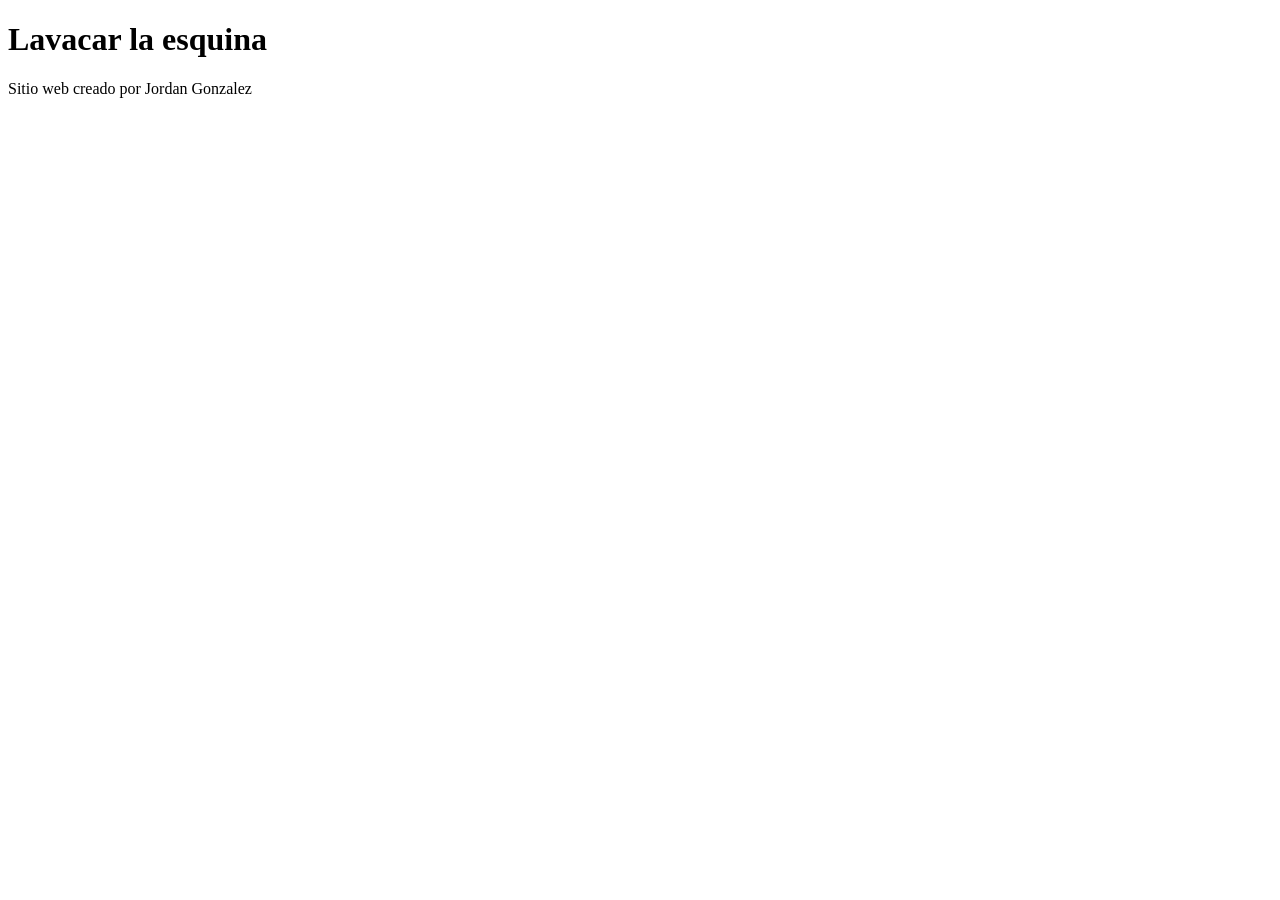
==== index.html @ 4612a8d9 "Estuctura del proyecto" ====
<!DOCTYPE html>
<html lang="es">
<head>
    <meta charset="UTF-8">
    <meta name="viewport" content="width=device-width, initial-scale=1.0">
    <title>Mi pagina</title>
     
</head>
<body>
     <h1>Lavacar la esquina </h1>
     <p>Sitio web creado por Jordan Gonzalez</p>
</body>
</html>
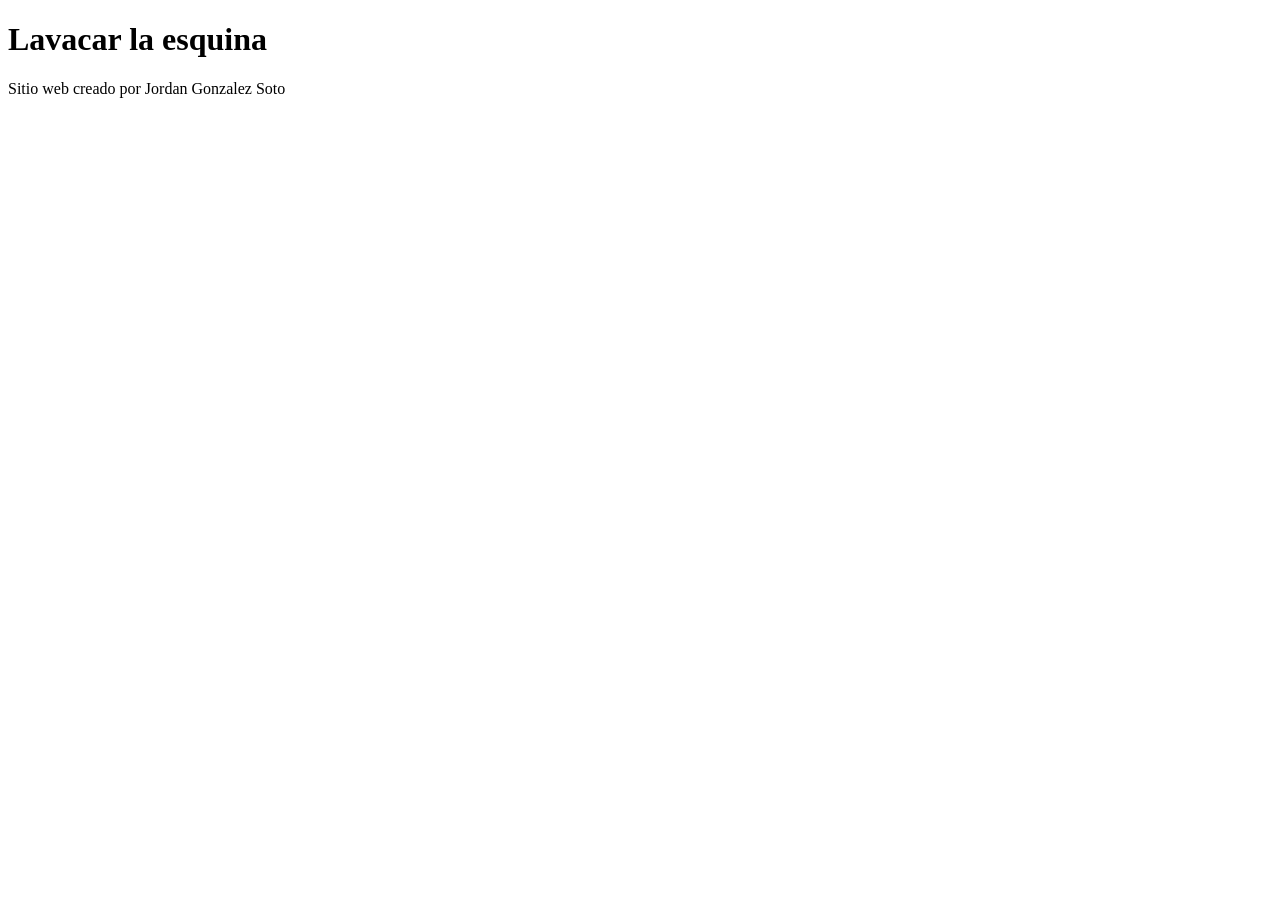
==== commit 3ba7aad5: "Cambiar parrafo" ====
--- a/index.html
+++ b/index.html
@@ -8,6 +8,6 @@
 </head>
 <body>
      <h1>Lavacar la esquina </h1>
-     <p>Sitio web creado por Jordan Gonzalez</p>
+     <p>Sitio web creado por Jordan Gonzalez Soto</p>
 </body>
 </html>
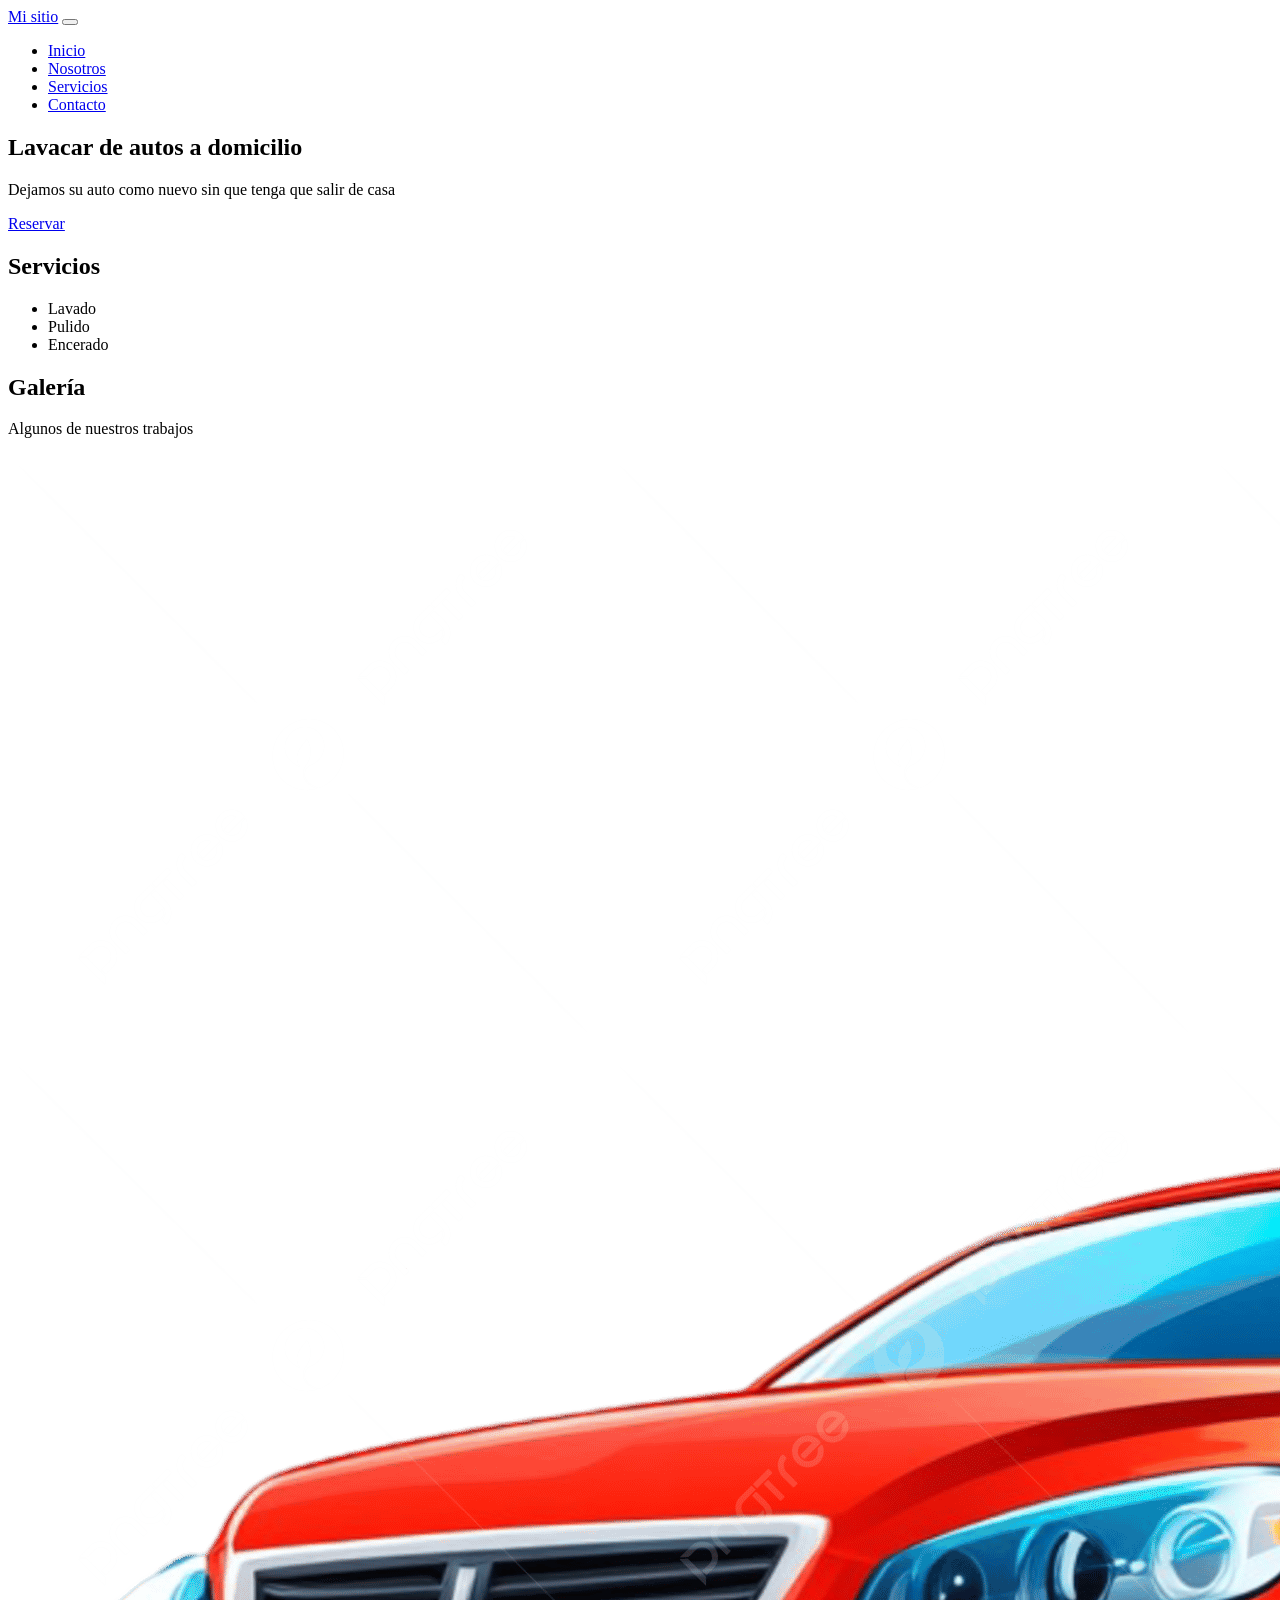
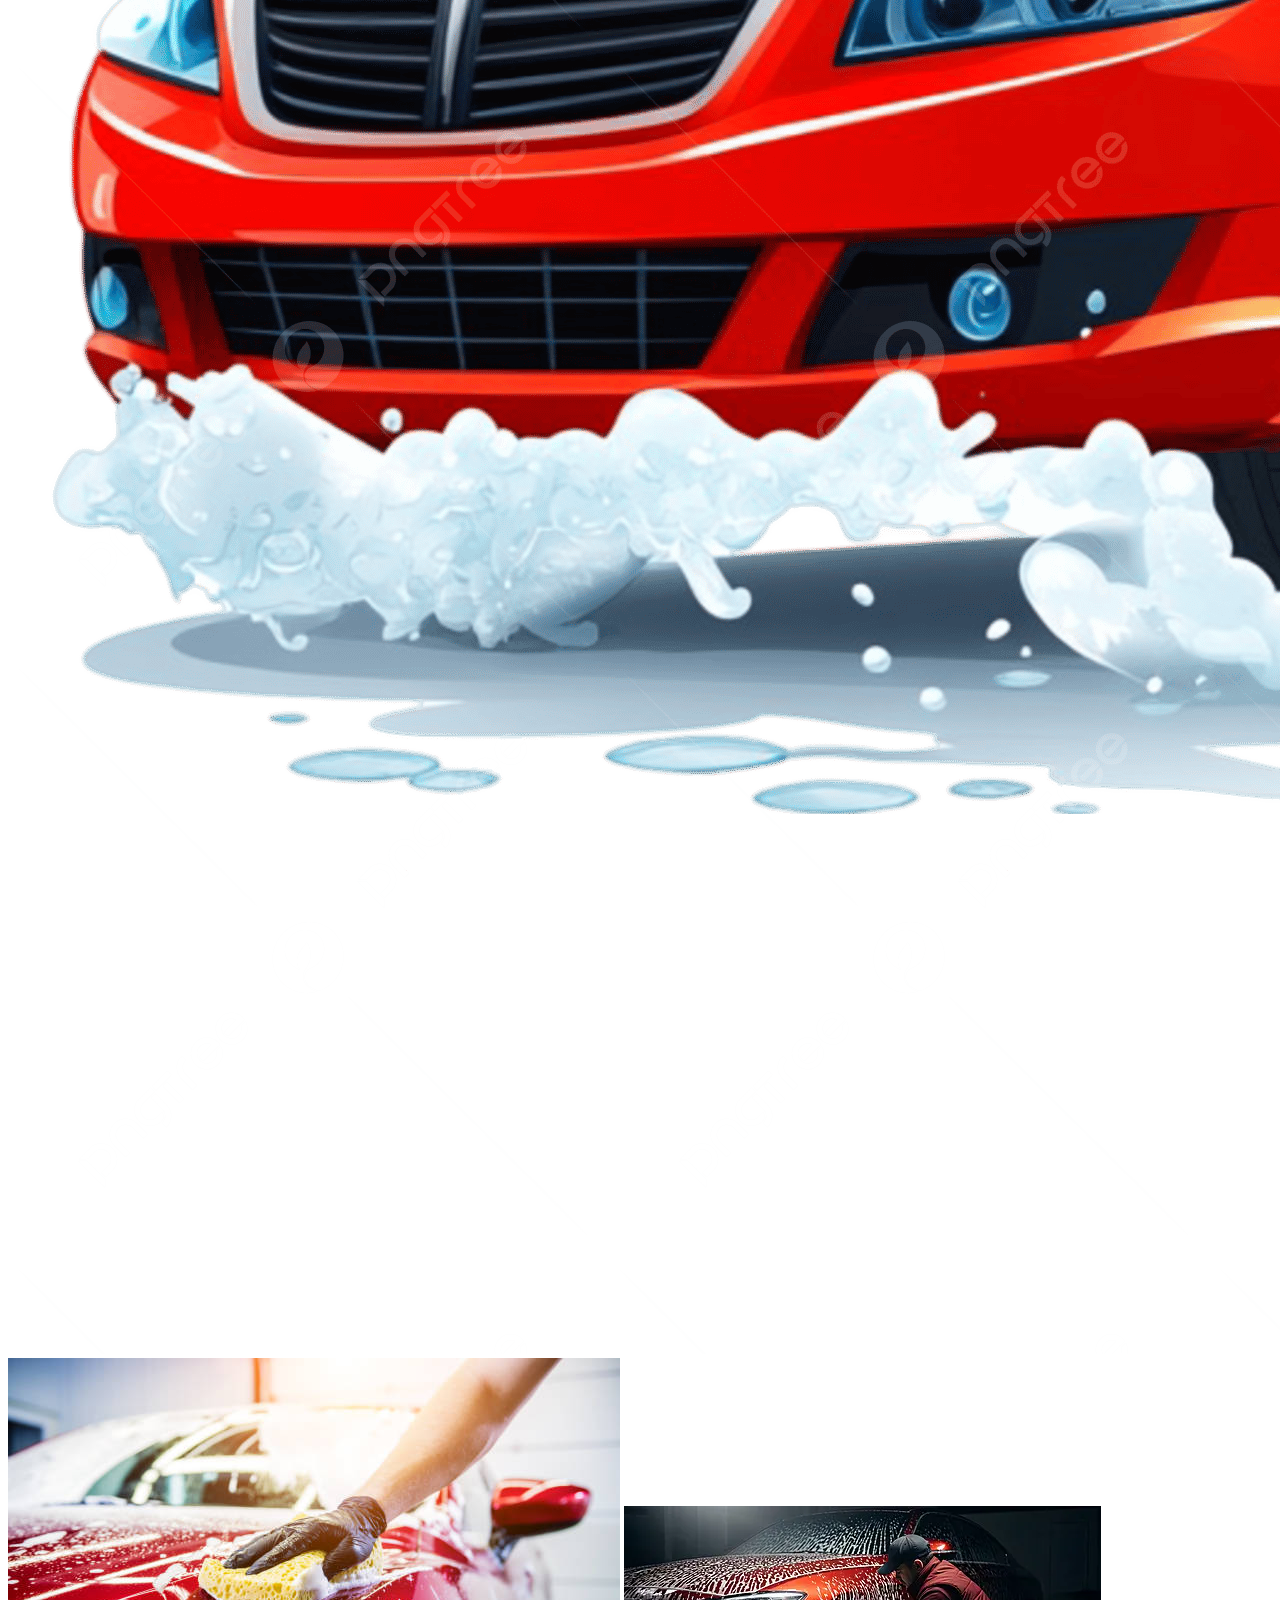
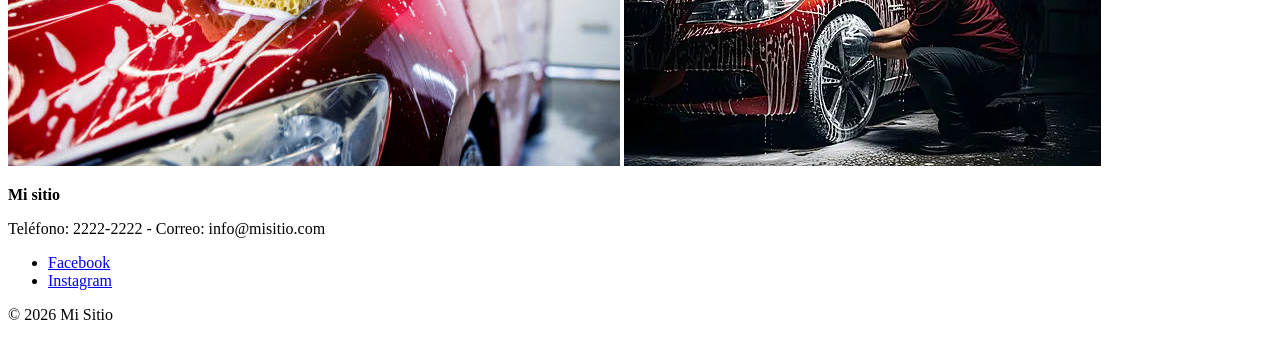
==== commit b5acf8c8: "Segunda clase header,formulario de contacto y galeria" ====
--- a/index.html
+++ b/index.html
@@ -3,11 +3,63 @@
 <head>
     <meta charset="UTF-8">
     <meta name="viewport" content="width=device-width, initial-scale=1.0">
-    <title>Mi pagina</title>
-     
+    <title>Mi pagina</title>  
+    <link rel="stylesheet" href="./css/estilos.css">
+
 </head>
 <body>
-     <h1>Lavacar la esquina </h1>
-     <p>Sitio web creado por Jordan Gonzalez Soto</p>
+    <header>
+        <a href="index.html"  class="logo">Mi sitio</a>
+        <button class="hamburguesa" id="btnMenu">
+            <span></span>
+            <span></span>
+            <span></span>
+        </button>
+        <nav>
+            <ul>
+                <li><a href="index.html">Inicio</a></li>
+                <li><a href="nosotros.html">Nosotros</a></li>
+                <li><a href="servicios.html">Servicios</a></li>
+                <li><a href="contacto.html">Contacto</a></li>
+            </ul>
+        </nav>
+    </header>
+    <main>
+        <section class="portada">
+            <h1>Lavacar de autos a domicilio</h1>
+            <p>Dejamos su auto como nuevo sin que tenga que salir de casa</p>
+            <a href="contacto.html" class="btn">Reservar</a>
+        </section>
+        <section class="servicio">
+            <h2>Servicios</h2>
+            <ul>
+                <li>Lavado</li>
+                <li>Pulido</li>
+                <li>Encerado</li>
+            </ul> 
+        </section>
+        <section class="galeria">
+            <h2>Galería</h2>
+            <p>Algunos de nuestros trabajos</p>
+            <img src="./img/img-1.png" alt="Auto limpio">
+            <img src="./img/img-2.jpg" alt="Auto pulido">
+            <img src="./img/img-3.webp" alt="Auto encerado">
+            
+        </section>
+    </main> 
+    <footer>
+        <div>
+            <p>
+                <strong>Mi sitio</strong>
+            </p>
+            <p>Teléfono: 2222-2222 - Correo: info@misitio.com</p>
+        </div>
+        <ul>
+            <li><a href="https://www.facebook.com/" target="_blank" >Facebook</a></li>
+            <li><a href="https://www.instagram.com/" target="_blank" >Instagram</a></li>  
+        </ul>
+        <p>&copy; 2026 Mi Sitio</p>
+    </footer>
+    <script src="./js/main.js"></script>
 </body>
 </html>
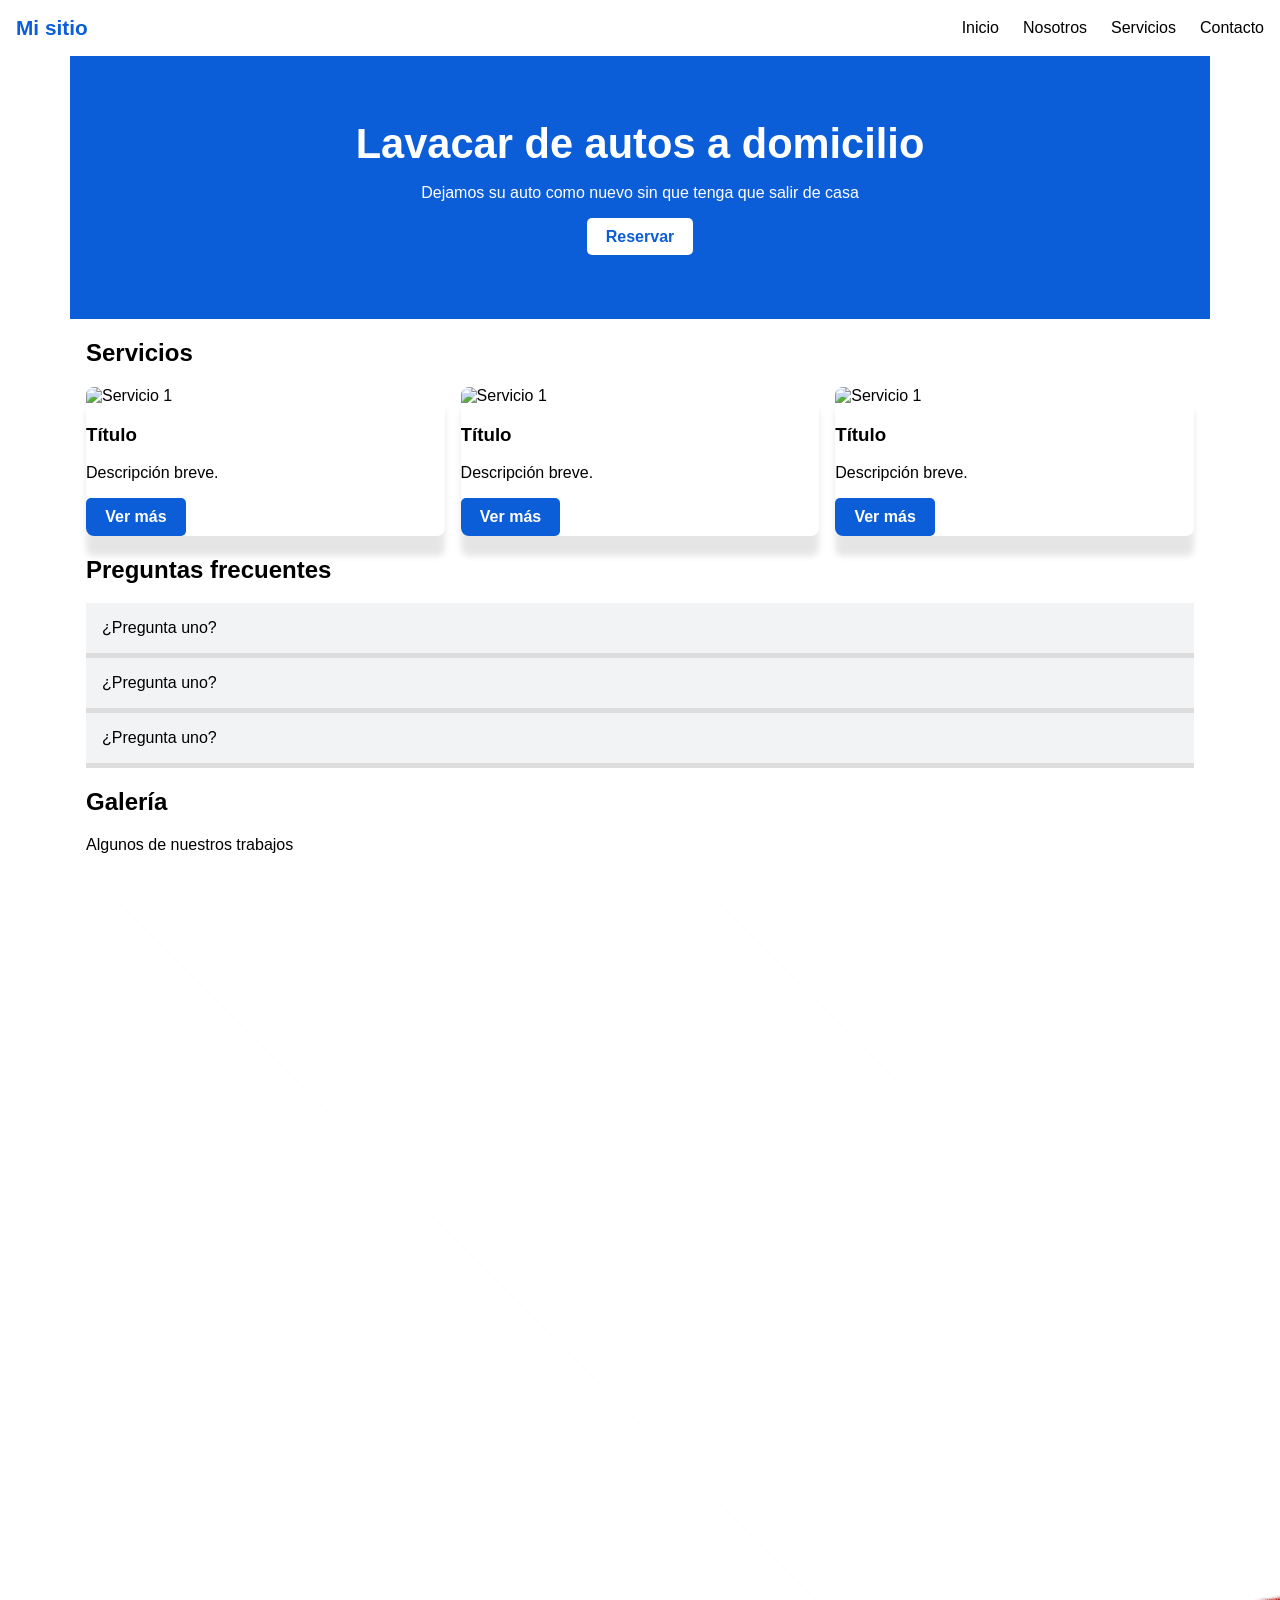
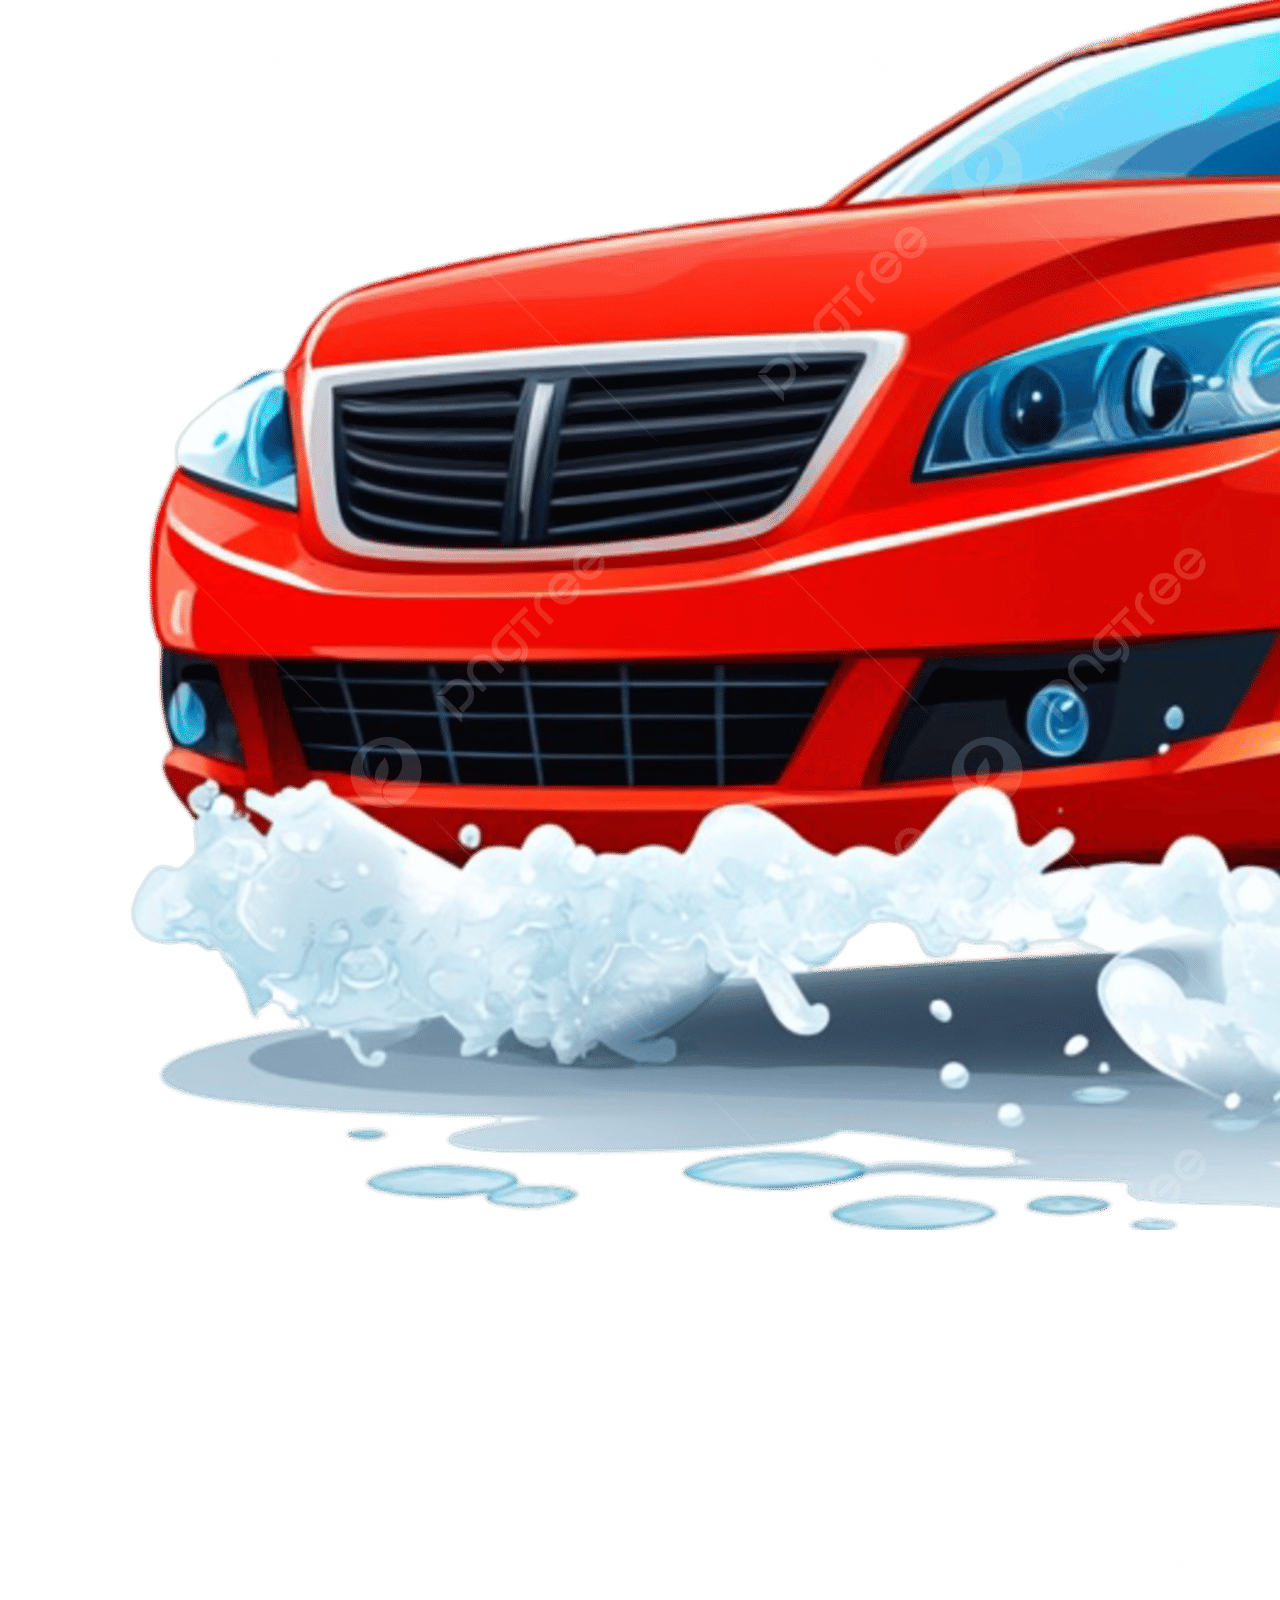
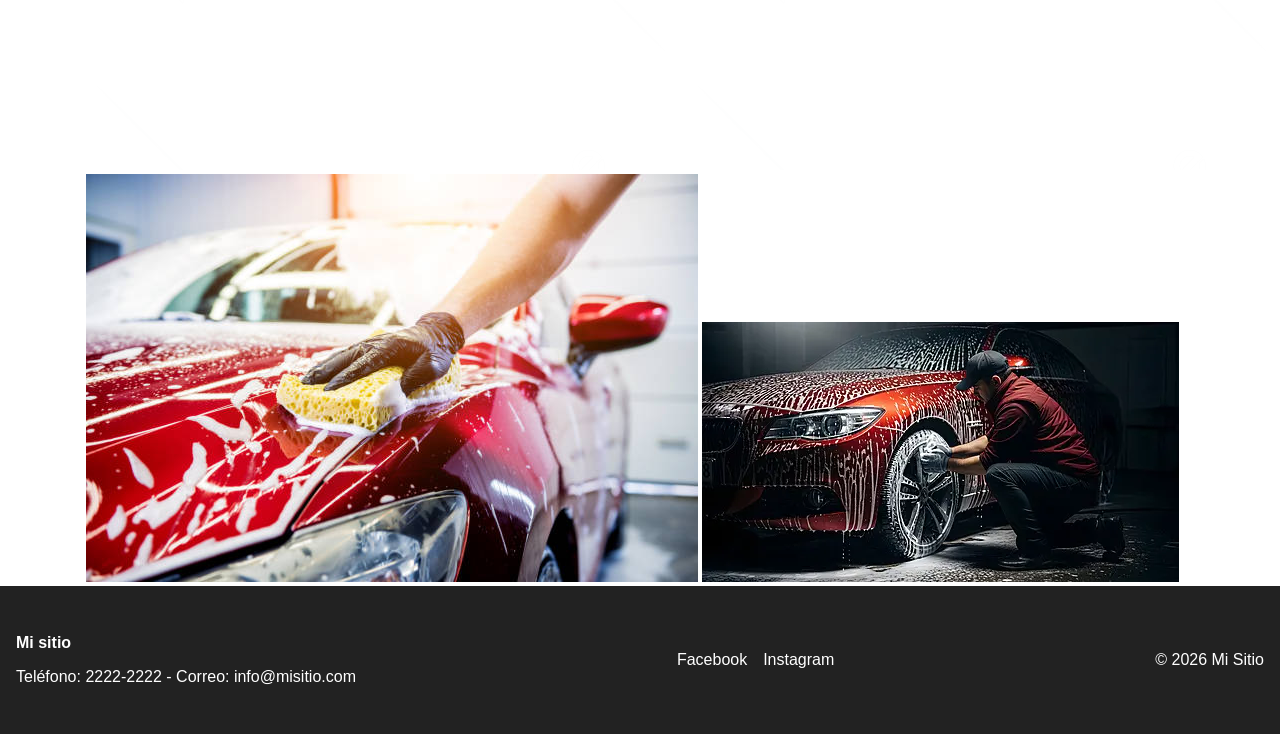
==== commit c2dd7cb5: "Clase 3" ====
--- a/index.html
+++ b/index.html
@@ -8,14 +8,14 @@
 
 </head>
 <body>
-    <header>
+    <header class="header">
         <a href="index.html"  class="logo">Mi sitio</a>
         <button class="hamburguesa" id="btnMenu">
             <span></span>
             <span></span>
             <span></span>
         </button>
-        <nav>
+        <nav class="menu">
             <ul>
                 <li><a href="index.html">Inicio</a></li>
                 <li><a href="nosotros.html">Nosotros</a></li>
@@ -25,20 +25,59 @@
         </nav>
     </header>
     <main>
-        <section class="portada">
+        <section class="portada contenedor">
             <h1>Lavacar de autos a domicilio</h1>
             <p>Dejamos su auto como nuevo sin que tenga que salir de casa</p>
-            <a href="contacto.html" class="btn">Reservar</a>
+            <a href="contacto.html" class="boton">Reservar</a>
         </section>
-        <section class="servicio">
+        <section class="servicio contenedor">
             <h2>Servicios</h2>
-            <ul>
-                <li>Lavado</li>
-                <li>Pulido</li>
-                <li>Encerado</li>
-            </ul> 
+            
+        <div class="cards">
+           
+          <article class="tarjeta">
+            <img src="img/servicio-1.jpg" alt="Servicio 1">
+            <h3>Título</h3>
+            <p>Descripción breve.</p>
+            <a href="#" class="boton">Ver más</a>
+          </article>
+          <article class="tarjeta">
+            <img src="img/servicio-1.jpg" alt="Servicio 1">
+            <h3>Título</h3>
+            <p>Descripción breve.</p>
+            <a href="#" class="boton">Ver más</a>
+          </article>
+         
+          <article class="tarjeta">
+            <img src="img/servicio-1.jpg" alt="Servicio 1">
+            <h3>Título</h3>
+            <p>Descripción breve. </p>
+            <a href="#" class="boton">Ver más</a>
+          </article>
+          <!-- repite el article hasta tener seis tarjetas -->
+        </div>
         </section>
-        <section class="galeria">
+
+        <section class="preguntas contenedor">
+          <h2>Preguntas frecuentes</h2>
+          <div class="accordion">
+            <div class="item ">
+              <button class="titulo">¿Pregunta uno?</button>
+              <div class="contenido"><p>Respuesta uno.</p></div>
+            </div>
+            <div class="item">
+              <button class="titulo">¿Pregunta uno?</button>
+              <div class="contenido"><p>Respuesta uno.</p></div>
+            </div>
+            <div class="item">
+              <button class="titulo">¿Pregunta uno?</button>
+              <div class="contenido"><p>Respuesta uno.</p></div>
+            </div>
+            <!-- repite .item hasta tener cuatro preguntas -->
+          </div>
+        </section>
+
+        <section class="galeria contenedor">
             <h2>Galería</h2>
             <p>Algunos de nuestros trabajos</p>
             <img src="./img/img-1.png" alt="Auto limpio">
@@ -47,14 +86,14 @@
             
         </section>
     </main> 
-    <footer>
+    <footer class="footer">
         <div>
             <p>
                 <strong>Mi sitio</strong>
             </p>
             <p>Teléfono: 2222-2222 - Correo: info@misitio.com</p>
         </div>
-        <ul>
+        <ul class="redes">
             <li><a href="https://www.facebook.com/" target="_blank" >Facebook</a></li>
             <li><a href="https://www.instagram.com/" target="_blank" >Instagram</a></li>  
         </ul>
--- a/css/estilos.css
+++ b/css/estilos.css
@@ -0,0 +1,190 @@
+/* Reset de estilos */
+*{
+    box-sizing: border-box;
+}
+body{
+    margin: 0;
+    font-family:Arial, Helvetica, sans-serif;
+    color: var(--color-texto);
+}
+
+:root{
+    --color-principal: #0b5ed7;
+    --color-texto: #000000;
+    --ancho-max:1140px 
+}
+.contenedor{
+    width: 100%;
+    max-width: var(--ancho-max);
+    margin: 0 auto;
+    padding: 0 1rem;
+}
+/* Estilos del header */
+.header{
+    display: flex;
+    justify-content:space-between;
+    align-items: center;
+    padding: 1rem;
+}
+
+.logo{
+    font-size: 1.3rem;
+    font-weight:bolder;
+    color: var(--color-principal);
+    text-decoration:none;
+
+}
+
+.menu ul{
+display: flex;
+gap: 1.5rem;
+list-style:none;
+margin: 0;
+padding: 0;
+}
+
+.menu a{
+    color: var(--color-texto);
+text-decoration:none;
+}
+
+.menu a:hover{
+    color: var(--color-principal);
+}
+
+.hamburguesa{
+  display:flex;
+  flex-direction:column;
+  gap: 5px;
+  padding: 0.5rem;
+  background:none;
+  border:0;
+  cursor:pointer;
+
+}
+
+.hamburguesa span{
+    display:block;
+    width: 26px;
+    height:3px;
+    background-color:var(--color-texto);
+    border-radius: 2px;
+    transition: transform .2s, opacity .2s; /*animar en clase 4*/
+}
+
+/*Portada */
+
+.portada{
+    padding: 3rem 1rem;
+    text-align:center;
+    background-color: var(--color-principal);
+    color: #fff;
+}
+
+.portada h1{
+    margin: 0 0 1rem;
+    font-size: 1.8rem;
+}
+.boton{
+display:inline-block;
+padding: 0.6rem 1.2rem;
+background-color: var(--color-principal);
+color: #fff;
+text-decoration:none;
+border-radius: 5px;
+font-weight: bold;
+}
+
+.portada .boton{
+    background-color: #fff;
+    color: var(--color-principal);
+}
+
+/*footer*/
+.footer{
+    display:flex;
+    flex-direction:column;
+    gap: 1rem;
+    padding: 2rem 1rem;
+    background-color: #222;
+    color: #fff;
+    text-align:center;
+}
+
+footer a{
+    color: #fff;
+    text-decoration:none;
+
+}
+
+.redes{
+    display:flex;
+    justify-content:center;
+    gap: 1rem;
+    list-style:none;
+    margin:0;
+    padding:0;
+}
+
+.cards { display: flex; flex-wrap: wrap; gap: 1rem; }
+
+.tarjeta {
+  width: 100%;
+  height: auto;
+  background: #fff;
+  border-radius: 8px;
+  box-shadow: 0px 20px 6px rgba(0,0,0,.1);
+  overflow: hidden;
+  transition: transform .2s;
+}
+.tarjeta:hover { transform: translateY(-4px); }
+
+@media (min-width: 701px) { 
+
+    .tarjeta { width: 45%; } 
+}
+@media (min-width: 991px) { 
+    .tarjeta { width: calc(33.333% - .67rem); }
+ }
+
+ /*acoordion*/
+ .accordion .titulo {
+  width: 100%;
+  padding: 1rem;
+  text-align: left;
+  font-size: 1rem;
+  background: #f1f3f5;
+  border: 0;
+  border-bottom: 5px solid #ddd;
+  cursor: pointer;
+}
+
+
+
+.accordion .contenido { display: none; padding: 0 1rem; }
+.accordion .item.activo .contenido { display: block; }
+
+
+/* base: celular */
+.menu { display: none; }        /* lo abrirá la hamburguesa */
+
+@media (min-width: 501px) {
+    
+  .portada h1 { font-size: 2.1rem; }
+}
+
+@media (min-width: 701px) {
+  .portada { padding: 4rem 2rem; }
+  .footer {
+    flex-direction: row;
+    justify-content: space-between;
+    align-items: center;
+    text-align: left;
+  }
+}
+
+@media (min-width: 991px) {
+  .menu { display: block; }       /* menú normal en pantalla grande */
+  .hamburguesa { display: none; }
+  .portada h1 { font-size: 2.6rem; }
+}
